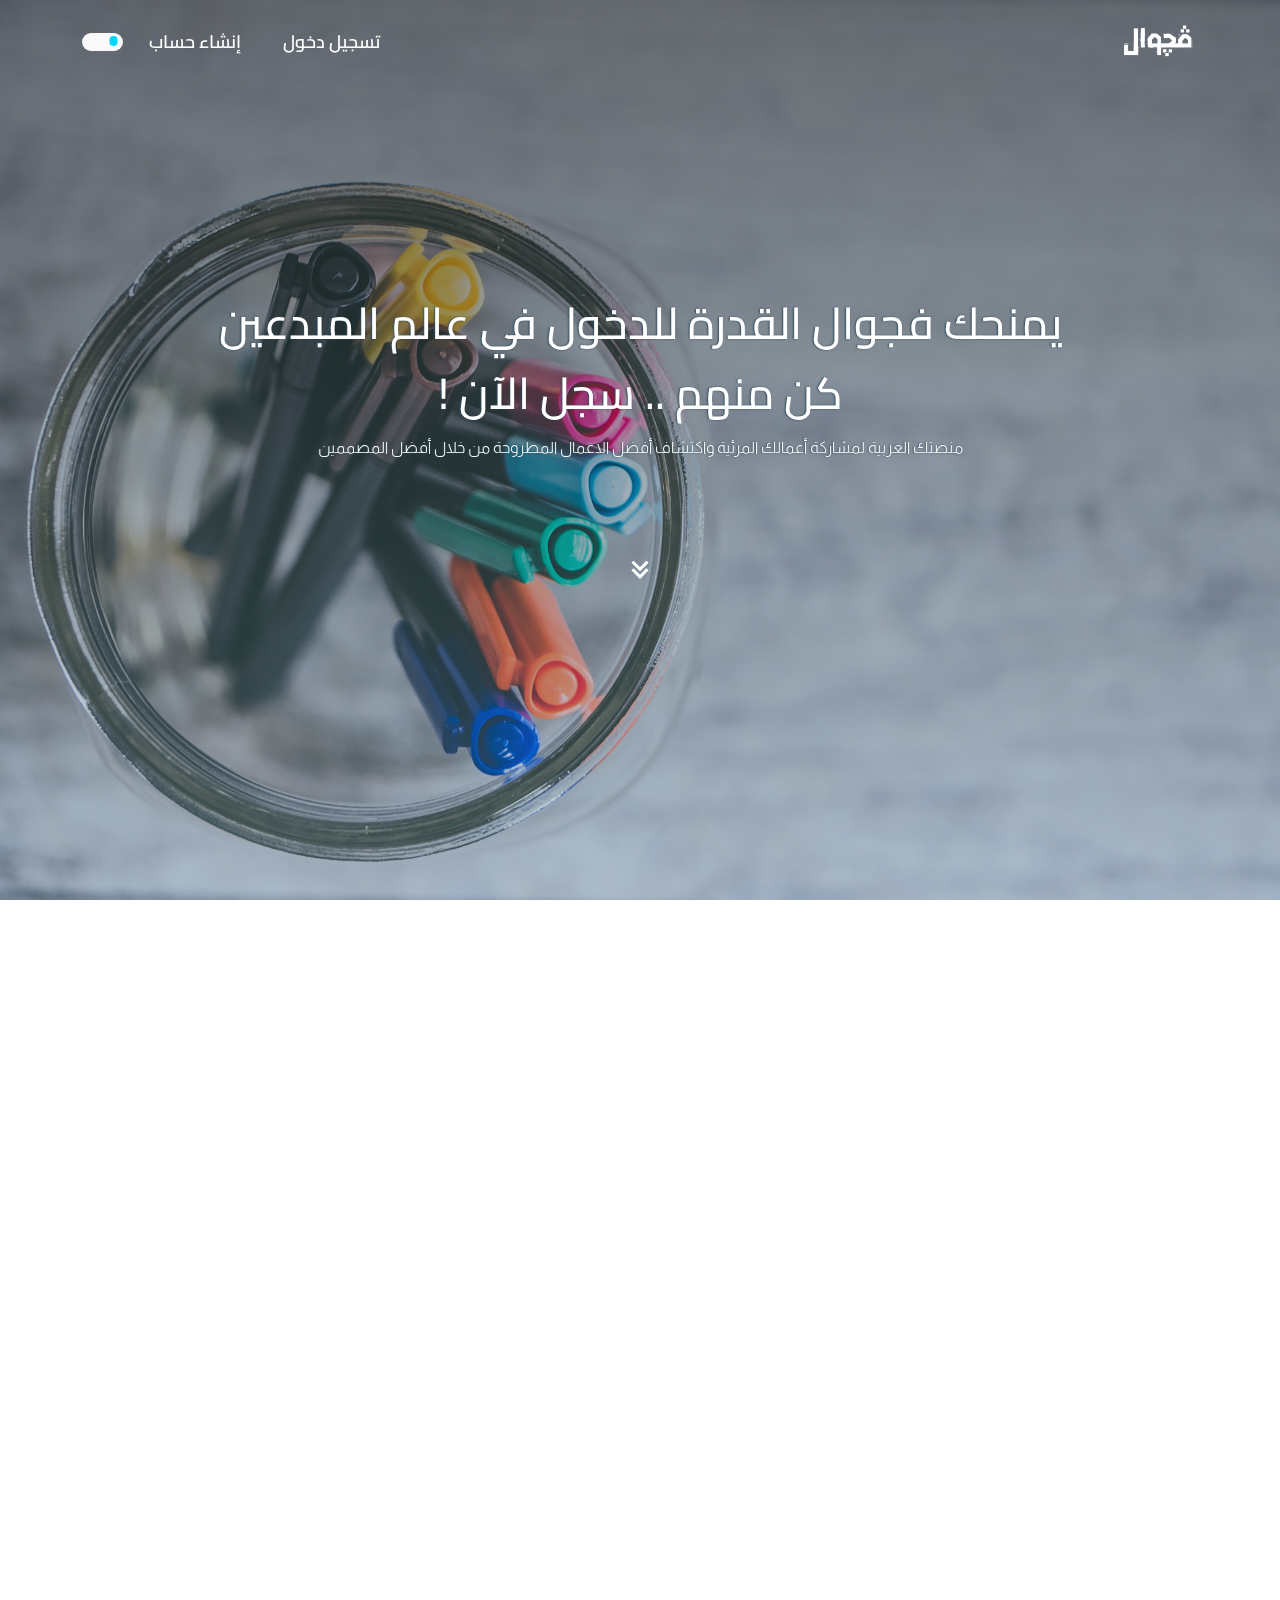
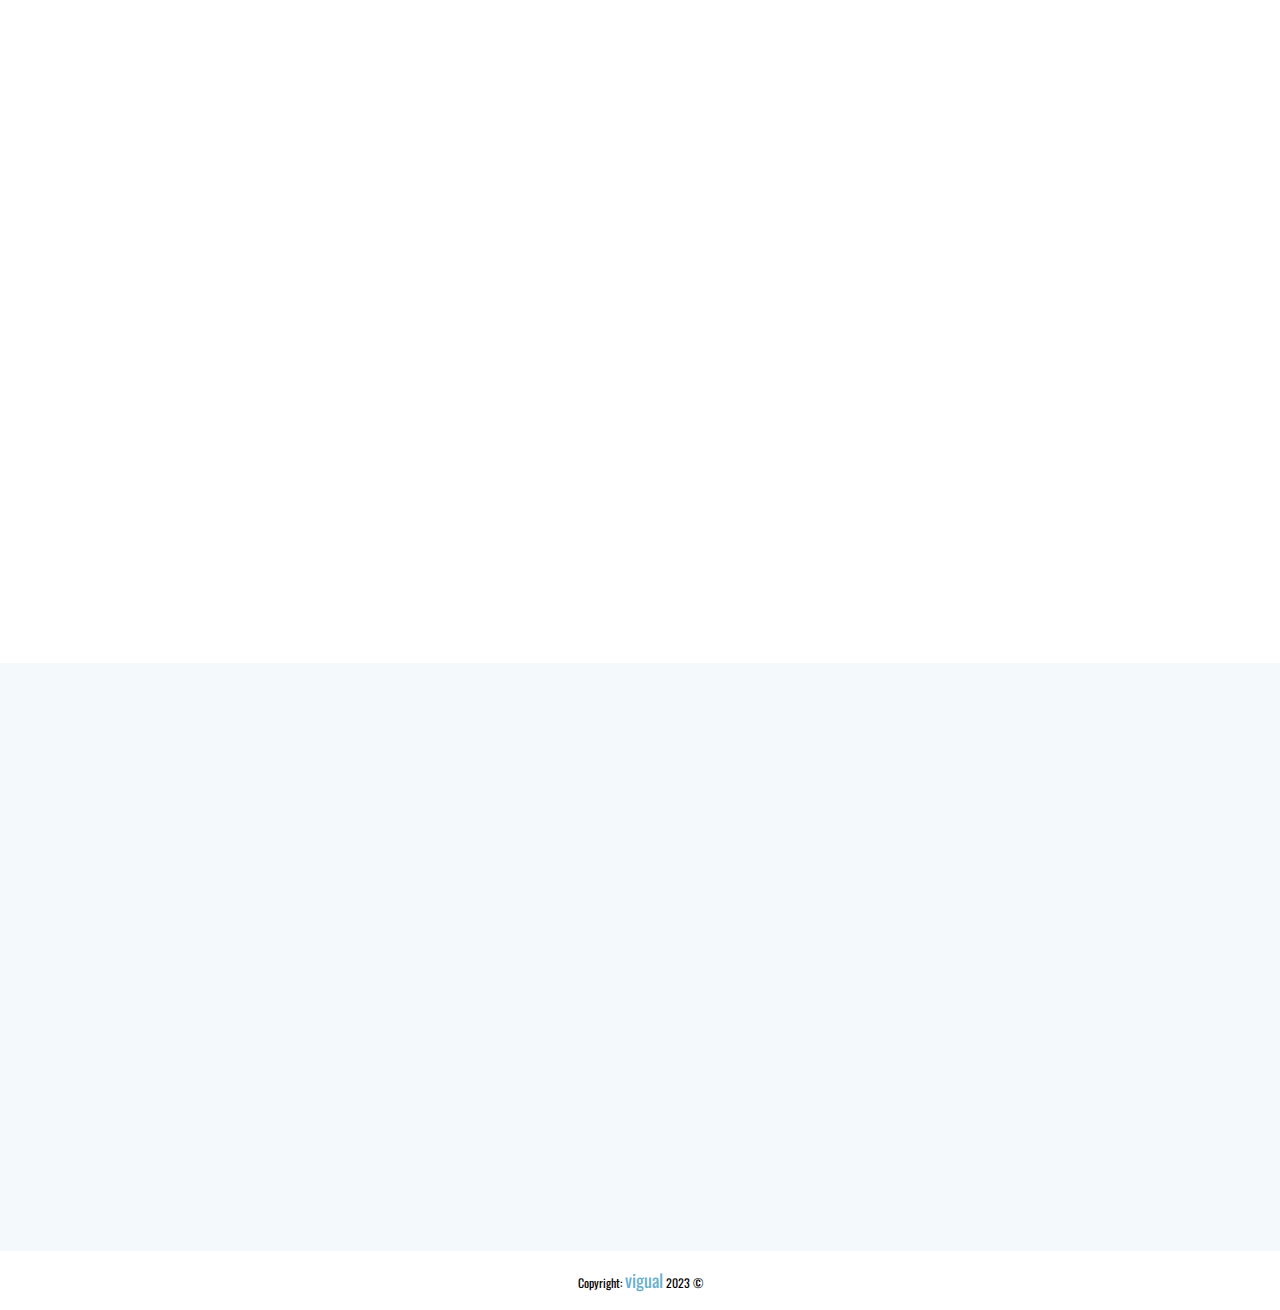
==== index.html @ dbad60f3 "index page" ====
<!DOCTYPE html>
<html lang="en">
  <head>
    <meta charset="utf-8" />
    <meta content="width=device-width, initial-scale=1.0" name="viewport" />

    <title>VIGUAL</title>
    <meta content="" name="description" />
    <meta content="" name="keywords" />

    <!-- Favicons -->
    <link href="assets/img/vicon.png" rel="icon" />
    <link href="assets/img/apple-touch-icon.png" rel="apple-touch-icon" />

    <!-- Google Fonts -->
    <link
      href="https://fonts.googleapis.com/css?family=Open+Sans:300,300i,400,400i,600,600i,700,700i|Raleway:300,300i,400,400i,500,500i,600,600i,700,700i|Poppins:300,300i,400,400i,500,500i,600,600i,700,700i"
      rel="stylesheet"
    />

    <!-- Vendor CSS Files -->
    <link rel="stylesheet" href="base.css" />
    <link href="assets/vendor/aos/aos.css" rel="stylesheet" />
    <link
      href="assets/vendor/bootstrap/css/bootstrap.min.css"
      rel="stylesheet"
    />
    <link
      href="assets/vendor/bootstrap-icons/bootstrap-icons.css"
      rel="stylesheet"
    />
    <link href="assets/vendor/boxicons/css/boxicons.min.css" rel="stylesheet" />
    <link
      href="assets/vendor/glightbox/css/glightbox.min.css"
      rel="stylesheet"
    />
    <link href="assets/vendor/swiper/swiper-bundle.min.css" rel="stylesheet" />

    <!-- Template Main CSS File -->
    <link href="assets/css/homestyle.css" rel="stylesheet" />
  </head>

  <body dir="rtl">
    <!-- ======= Header ======= -->
    <header id="header" class="fixed-top header-transparent">
      <div class="container d-flex align-items-center justify-content-between">
        <div class="logo">
          <a href="index.html"
            ><span><img src="./assets/img/Vlogo.png" height="180" /></span
          ></a>
        </div>

        <nav id="navbar" class="navbar">
          <ul>
            <li>
              <a class="nav-link scrollto" href="login.html">تسجيل دخول</a>
            </li>
            <li>
              <a class="nav-link scrollto" href="choose.html">إنشاء حساب</a>
            </li>
          </ul>
          <label class="switch">
            <input type="checkbox" />
            <span class="slider"></span>
          </label>
          <i class="bi bi-list mobile-nav-toggle"></i>
        </nav>
        <!-- .navbar -->
      </div>
    </header>
    <!-- End Header -->

    <!-- ======= Hero Section ======= -->
    <section id="hero">
      <div class="hero-container" data-aos="fade-up">
        <h1>
          يمنحك فجوال القدرة للدخول في عالم المبدعين <br />
          كن منهم .. سجل الآن !
        </h1>
        <h2>
          منصتك العربية لمشاركة أعمالك المرئية واكتشاف أفضل الاعمال المطروحة من
          خلال أفضل المصممين
        </h2>
        <a href="#features" class="btn-get-started scrollto"
          ><i class="bx bx-chevrons-down"></i
        ></a>
      </div>
    </section>
    <!-- End Hero -->

    <main id="main">
      <!-- ======= Features Section ======= -->
      <section id="features" class="features" data-aos="fade-up">
        <div class="container">
          <div class="section-title">
            <h2>المزيد عننا</h2>
            <p>
              عند تسجيلك في موقع فيجوال يجب عليك اختيار من بين كونك ( عميل -
              فريلانسر)
            </p>
          </div>

          <div class="row content">
            <div
              class="col-md-7 pt-4"
              data-aos="fade-left"
              data-aos-delay="100"
            >
              <h3>دليل الفريلانسر</h3>
              <ul>
                <li>
                  <i class="bi bi-check"></i> يمكنك كمصمم تصفح المشاريع الموجوده
                  مسبقا من قبل المصممين الاخرين
                </li>
                <li>
                  <i class="bi bi-check"></i> يمكنك ايضا مشاركتنا مشاريعك الخاصة
                  عن طريق زر اضافة مشروع الموجود في صفحتك الشخصية
                </li>
                <li>
                  <i class="bi bi-check"></i> يمكنك تلقي رسائل العملاء كما يمكنك
                  ايضا تقديم العروض في منشورات العملاء
                </li>
                <li>
                  <i class="bi bi-check"></i>بعد التواصل مع العميل يجب عليك
                  انشاء تعاقد يتضمن كل طلبات العميل
                </li>
                <li>
                  <i class="bi bi-check"></i> بعد الانتهاء من التصميم يجب عليك
                  ارفاق التصميم في المكان المخصص لتسليم المشروع
                </li>
              </ul>
            </div>
            <div class="col-md-5" data-aos="fade-right" data-aos-delay="100">
              <img src="img/1.svg" class="img-fluid" alt="" />
            </div>
          </div>
          <hr />
          <div class="row content">
            <div class="col-md-5" data-aos="fade-right">
              <img src="img/2.svg" class="img-fluid" alt="" />
            </div>
            <div class="col-md-7 pt-5" data-aos="fade-left">
              <h3>دليل العميل</h3>
              <ul>
                <li>
                  <i class="bi bi-check"></i> عند تسجيل دخولك في فيجوال يمكنك
                  تصفح المشاريع الموجوده في مختلف المجالات المرفوعة مسبقا من قبل
                  المصممين
                </li>
                <li>
                  <i class="bi bi-check"></i>يمكنك ايضا طلب مشروعك الخاص من خلال
                  أما مخاظبة المصمم بشكل مباشر عن طريق صفحته الشخصية او بعرض
                  طلبك الخاص في صفحة المنشورات
                </li>
              </ul>
            </div>
          </div>
          <hr />
          <div class="row content">
            <div class="col-md-5 order-1 order-md-2" data-aos="fade-left">
              <img src="img/3.svg" class="img-fluid" alt="" />
            </div>
            <div class="col-md-7 pt-5 order-2 order-md-1" data-aos="fade-right">
              <h3>الدفع</h3>
              <ul>
                <li>
                  <i class="bi bi-check"></i> قبل استلام العميل التصميم يجب عليه
                  الدفع مسبقا ثم استلام المشروع
                </li>
                <li>
                  <i class="bi bi-check"></i> يستلم الفريلانسر المبلغ المتفق
                  عليه بعد استلام العميل المشروع
                </li>
                <li>
                  <i class="bi bi-check"></i> يتم الدفع عن طريق paypal او
                  mastercard
                </li>
                <li>
                  <i class="bi bi-check"></i>ذا كان هناك خلل في احدي القواعد
                  المتفق عليها في العقد او في عملية الدفع يرجي التواصل مع ادارة
                  الموقع من خلال صفحة التواصل معنا
                </li>
              </ul>
            </div>
          </div>
        </div>
      </section>
      <!-- End Features Section -->

      <!-- ======= Contact Section ======= -->
      <section id="contact" class="contact section-bg">
        <div class="container" data-aos="fade-up">
          <div class="section-title">
            <h2>تواصل معنا</h2>
          </div>

          <div class="row">
            <div class="col-lg-6 mt-4 mt-md-0">
              <form
                action="forms/contact.php"
                method="post"
                role="form"
                class="php-email-form"
              >
                <div class="row">
                  <div class="col-md-6 form-group">
                    <input
                      type="text"
                      name="name"
                      class="form-contact"
                      id="name"
                      placeholder="اسمك بالكامل"
                      required
                    />
                  </div>
                  <div class="col-md-6 form-group mt-3 mt-md-0">
                    <input
                      type="email"
                      class="form-contact"
                      name="email"
                      id="email"
                      placeholder=" البريد الالكتروني"
                      required
                    />
                  </div>
                </div>
                <div class="form-group mt-3">
                  <input
                    type="text"
                    class="form-contact"
                    name="subject"
                    id="subject"
                    placeholder="العنوان"
                    required
                  />
                </div>
                <div class="form-group mt-3">
                  <textarea
                    class="form-contact"
                    name="message"
                    rows="5"
                    placeholder="الرسالة"
                    required
                  ></textarea>
                </div>
                <div class="my-3">
                  <div class="loading">تحميل</div>
                  <div class="error-message"></div>
                  <div class="sent-message">تم ارسال الرسالة ! شكرا لك</div>
                </div>
                <div class="text-center">
                  <button type="submit">إرسال الرسالة</button>
                </div>
              </form>
            </div>
            <div class="col-lg-6">
              <div class="row">
                <div class="col-md-12">
                  <div class="info-box">
                    <i class="bx bx-envelope"></i>
                    <h3>البريد الالكتروني</h3>
                    <p>info@example.com</p>
                  </div>
                </div>

                <div class="col-md-12">
                  <div class="info-box mt-4">
                    <i class="bx bx-phone-call"></i>
                    <h3>اتصل بنا</h3>
                    <p dir="ltr">0 777 5000</p>
                  </div>
                </div>
              </div>
            </div>
          </div>
        </div>
      </section>
      <!-- End Contact Section -->
    </main>
    <!-- End #main -->

    <!-- ======= Footer ======= -->

    <footer class="" id="footer_index">
      <div class="text-center p-3 copyright">
        © 2023 Copyright:
        <a class="url" href="https://vigual.com/">vigual</a>
      </div>
    </footer>
    <!-- End Footer -->

    <!-- Vendor JS Files -->
    <script src="assets/vendor/purecounter/purecounter.js"></script>
    <script src="assets/vendor/aos/aos.js"></script>
    <script src="assets/vendor/bootstrap/js/bootstrap.bundle.min.js"></script>
    <script src="assets/vendor/glightbox/js/glightbox.min.js"></script>
    <script src="assets/vendor/isotope-layout/isotope.pkgd.min.js"></script>
    <script src="assets/vendor/swiper/swiper-bundle.min.js"></script>
    <script src="assets/vendor/php-email-form/validate.js"></script>
    <script src="./app.js"></script>

    <!--  Main JS File -->
    <script src="assets/js/main.js"></script>
  </body>
</html>
---- base.css ----
@import url("https://fonts.googleapis.com/css2?family=Poppins:wght@400;500&display=swap");
@import url("https://fonts.googleapis.com/css2?family=Cairo&family=Noto+Color+Emoji&display=swap");
/* Option 2: Import via CSS */
@import url("https://cdn.jsdelivr.net/npm/bootstrap-icons@1.3.0/font/bootstrap-icons.css");

:root {
  --page-bg2: radial-gradient(
    circle farthest-corner at 0.2% 0.5%,
    rgba(68, 36, 164, 1) 3.7%,
    rgba(84, 212, 228, 1) 92.7%
  );
  --page-bg3: radial-gradient(
    circle farthest-corner at 0.2% 0.5%,
    rgb(0, 41, 107) 3.7%,
    rgb(0, 76, 153) 92.7%
  );
  --page-bg1: radial-gradient(
    circle farthest-corner at 0.2% 0.5%,
    rgb(0, 89, 179) 3.7%,
    rgb(0, 127, 255) 92.7%
  );

  --page-bg: rgb(0, 89, 179) 3.7%;

  --page-bg1: linear-gradient(45deg, #80a8ff, #296dff);
  --cont-main: #ffff;
  --btn-sl: rgb(0, 149, 246);
  --btn-sl-hover: rgb(24, 119, 242);

  --lab-bg-color: rgb(237, 237, 237);
  --text-color: #000000;
  --swit-bg: rgb(249, 249, 249);
  --side-lg-bg: url(img/Palette-pana.svg);

  /*--card--*/
  --bg-color: #12629b;
  --bg-color-light: #ffff;
  --text-color-hover: #fff;
  --box-shadow-color: rgba(206, 178, 252, 0.48);

  --bg--index: linear-gradient(rgba(1, 13, 19, 0.5), rgba(55, 142, 181, 0.2)),
    url("/img/pexels-jessica-lewis-998587.jpg") top center;
  --bg-all: #ffff;

  --section-bg: #f4f9fc;

  --bx-sh: rgb(0 0 0 / 20%);

  scroll-behavior: smooth;
}

body[data-theme="dark"] {
  --page-bg0: linear-gradient(86.3deg, #3f3f3f, #2c1e62);
  --page-bg: #282828;

  --cont-main: #3f3f3f;
  --btn-sl: rgb(18, 98, 155);
  --btn-sl-hover: #121212;

  --lab-bg-color: #282828;
  --text-color: #ffffff;
  color: white;
  --swit-bg: var(--cont-main, 05);

  --bg--index: linear-gradient(rgb(0 0 0 / 55%), rgb(0 0 0 / 75%)),
    url(/img/pexels-jessica-lewis-998587.jpg) top center;
  --bg-all: #3f3f3f;
  --section-bg: #2f2f2f;
  scroll-behavior: smooth;
}

@media screen and (max-width: 768px) {
  [data-aos-delay] {
    transition-delay: 0 !important;
  }
}

body {
  padding: revert-layer;
  /* background-image: linear-gradient(to top right, #b6dcf6, #12629b);
  background: radial-gradient(
    circle at -8.9% 51.2%,
    rgb(123, 201, 253) 0%,
    rgb(65, 143, 202) 15.9%,
    rgb(53, 133, 191) 15.9%,
    rgb(18, 98, 155, 1) 24.4%,
    rgb(19, 30, 37) 24.5%,
    rgb(19, 30, 37) 66%
  ); */
  background: var(--page-bg);
  background-repeat: no-repeat;
  background-position: right top;
  background-attachment: fixed;
  transition: background 0.9s ease-in-out;
}
h1,
h2,
h3,
h4,
h5,
p,
h6 {
  font-family: "Cairo", sans-serif;
}

/*------------------------------------------------------------------------------------------------------------
# header
------------------------------------------------------------------------------------------------------------*/
#header {
  transition: all 0.5s;
  padding: 20px 0;
  z-index: 1;
}

#header.header-transparent {
  background: transparent;
}

#header.header-scrolled {
  padding: 12px;
  background: var(--page-bg);
}

#header .logo h1 {
  font-size: 24px;
  margin: 0;
  line-height: 1;
  font-weight: 700;
  letter-spacing: 1px;
  font-family: "Poppins", sans-serif;
  text-transform: uppercase;
}

#header .logo h1 a,
#header .logo h1 a:hover {
  color: #fff;
  text-decoration: none;
}

#header .logo img {
  padding: 0;
  margin: 0;
  max-height: 40px;
}

@media (max-width: 768px) {
  #header.header-scrolled {
    padding: 15px 0;
  }
}

.switch {
  font-size: 15px;
  position: relative;
  display: inline-block;
  width: 2.7em;
  height: 1.2em;
}

.switch input {
  opacity: 0;
  width: 0;
  height: 0;
}

/* The slider */
.slider {
  position: absolute;
  cursor: pointer;
  top: 0;
  left: 0;
  right: 0;
  bottom: 0;
  background-color: var(--swit-bg);
  transition: 0.4s;
  border-radius: 9px;
}

.slider:before {
  position: absolute;
  content: "";
  height: 0.7em;
  width: 0.57em;
  border-radius: 20px;
  left: 0.3em;
  bottom: 0.3em;
  background-color: rgb(0, 213, 255);
  box-shadow: none;
  transform: translateX(1.5em);
  animation: anima 0.5s linear;
}

@keyframes anima1 {
  0% {
    transform: translateX(1.5em);
  }

  80% {
    transform: translateX(-0.3em);
  }

  100% {
    transform: translateX(0em);
  }
}

.switch input:checked + .slider:before {
  background: transparent;
  box-shadow: inset 2px -2px 0 1.8px #fff;
  transition: 0.4s;
  animation: anima1 0.5s linear;
  transform: translateX(0em);
}

@keyframes anima {
  0% {
    transform: translateX(0px);
  }

  80% {
    transform: translateX(1.6em);
  }

  100% {
    transform: translateX(1.4em);
  }
}
/*------------------------------------------------------------------------------------------------------------
# footer
------------------------------------------------------------------------------------------------------------*/

#footer {
  color: #fff;
  font-size: 12px;
  position: fixed;
  left: 0;
  bottom: 0;
  width: 100%;
  text-align: center;
  transition: all 0.5s;
  max-height: fit-content;
}

#footer .copyright {
  text-align: center;
  padding-top: 30px;
  color: #ffffff;
}

#footer_index {
  color: var(--text-color);
  font-size: 12px;
  position: static;
  left: 0;
  bottom: 0;
  width: 100%;
  text-align: center;
  transition: all 0.5s;
  max-height: fit-content;
  background: var(--bg-all);
}
#footer_index .copyright {
  text-align: center;
  padding-top: 30px;
  color: var(--text-color);
}
#footer_index .url {
  font-size: 18px;
}

@media (max-width: 575px) {
  #footer .footer-top .footer-info #footer_index {
    margin: -20px 0 30px 0;
  }
}

.main-container {
  display: flex;
  height: inherit;
  background-color: rgb(0, 0, 0, 0);
  border-radius: 12px;
  align-items: center;
  justify-content: center;
  margin: 13vh 0;
}

/*------------------------------------------------------------------------------------------------------------
# login form
------------------------------------------------------------------------------------------------------------*/

.grid-container-login {
  display: grid;
  column-count: 2;
  grid-template-columns: 50%;
  grid-column-end: span 2;
  grid-gap: 2px;
  background-color: var(--cont-main);
  padding: 40px;
  width: 70%;
  grid-template-areas: "left right";
  border-radius: 84% 16% 78% 22% / 23% 71% 29% 77%;
  transition: background-color 0.9s ease-in-out;
  align-items: center;
  justify-items: stretch;
}

.leftlgn,
.rightlgn {
  align-content: center;

  height: inherit;
}

/* Style the left column */
.leftlgn {
  grid-area: left;
  display: flex;
  justify-content: center;
  flex-direction: column;
  align-items: center;
  flex-wrap: nowrap;
}

/* Style the right column */
.rightlgn {
  grid-area: right;
  display: flex;
  align-content: space-around;
  height: inherit;
  flex-direction: row-reverse;
  flex-wrap: nowrap;
  justify-content: center;
  align-items: flex-end;
}
.rightlgn img {
  width: 100%;
  /* clip-path: polygon(
    25.5% 0%,
    74.5% 0%,
    100% 51.1%,
    74.5% 100%,
    25.5% 100%,
    0% 51.1%
  ); */
}
.signin-text {
  font-style: normal;
  font-weight: 550 !important;
}

.login__form {
  margin: 15px 0 0 0;
  display: flex;
  flex-direction: column;
  row-gap: 14px;
}

.login__inputs {
  display: flex;
  flex-direction: column;
  width: 100%;
  justify-content: space-between;
  align-items: center;
  flex-wrap: nowrap;
}

.login__form label {
  display: flex;
  align-items: center;
  position: relative;
  min-width: 184px;
  width: 100%;
  height: 45px;
  background: var(--lab-bg-color);
  border-radius: 11px;
  color: var(--text-color);
  transition: background 0.9s ease-in-out;
  transition: color 0.9s ease-in-out;
  align-content: stretch;
  flex-direction: row;
  flex-wrap: nowrap;
  justify-content: center;
}

.login__form span {
  position: absolute;
  text-overflow: ellipsis;
  transform-origin: right;
  font-size: 12px;
  right: 35px;
  pointer-events: none;
  transition: transform ease-out 0.1s;
}
.login__form label i {
  margin: 45px 0px;
  padding: 9px;

  cursor: pointer;
}
.login__form input {
  display: flex;
  flex-direction: column;

  justify-content: space-between;
  align-items: center;
  flex-wrap: nowrap;
  background: var(--lab-bg-color);
  border: 0;
  outline: none;
  padding: 9px 8px 0px 8px;
  text-overflow: ellipsis;
  font-size: 16px;
  vertical-align: middle;
  border-radius: 77px;
}

.login__form input:valid + span {
  transform: scale(calc(10 / 12)) translateY(-12px);
}

.login__or-text {
  margin: 0 10% 0% 10%;
  display: flex;
  align-items: center;
  text-transform: uppercase;
  font-size: 13px;
  column-gap: 18px;
  margin-top: 10px;
}

.login__or-text span:nth-child(3),
.login__or-text span:nth-child(1) {
  display: block;
  width: 100%;
  height: 1px;
  background-color: rgb(219, 219, 219);
}

.login__forgot-buttons {
  display: flex;
  flex-direction: column;
  margin-top: 10px;
  row-gap: 21px;
}

.login__forgot-buttons img {
  width: 15px;
}

.login__forgot-buttons button {
  margin: 0 10% 0 10%;
  display: flex;
  justify-content: center;
  align-items: center;
  column-gap: 10px;
  width: 100%;
  background: none;
  border: none;
  cursor: pointer;
  font-size: 10px;
  color: var(--text-color);
}

.login__forgot-buttons a {
  margin: 1% 10% 0 10%;
  display: flex;
  justify-content: center;
  align-items: center;
  column-gap: 10px;
  height: 20%;
  background: none;
  border: none;
  cursor: pointer;
  font-size: 12px;
  color: var(--text-color);
}

.login__forgot-buttons button:first-child {
  font-size: 14px;
  font-weight: 400;
}

.login__form button {
  background: var(--btn-sl);
  color: white;
  border: none;
  border-radius: 8px;
  font-weight: 700;
  font-size: 14px;
  padding: 8px 16px;
  cursor: pointer;
  width: 100%;
  height: 45px;
}

.login__form button:hover {
  background: var(--btn-sl-hover);
}

.login__form button:active:not(:hover) {
  background: rgb(0, 149, 246);
  opacity: 0.7;
}

/*------------------------------------------------------------------------------------------------------------
# choose form
------------------------------------------------------------------------------------------------------------*/
.grid-container-choose {
  display: grid;
  column-count: 2;
  width: 70%;
  grid-gap: 91px;
  background-color: var(--cont-main);
  padding: 52px;
  grid-template-areas: "left right";
  border-radius: 91% 9% 82% 18% / 19% 90% 10% 81%;
  transition: background-color 0.9s ease-in-out;
  justify-items: center;
  align-content: center;
  justify-content: center;
}

.leftchoose,
.rightchoose {
  align-content: center;

  height: inherit;
}

/* Style the left column */
.leftchoose {
  grid-area: left;
  display: flex;
  justify-content: center;
  flex-direction: column;
  align-items: center;
  flex-wrap: nowrap;
}

/* Style the right column */
.rightchoose {
  grid-area: right;
  align-content: center;
  height: inherit;
  justify-content: center;
  align-items: center;
  justify-items: center;
  width: 100%;
}
.rightchoose img {
  width: 100%;
  height: 100%;
  /* clip-path: polygon(
    25.5% 0%,
    74.5% 0%,
    100% 51.1%,
    74.5% 100%,
    25.5% 100%,
    0% 51.1%
  ); */
}

.choose-area {
  display: grid;
  column-count: 2;
  grid-template-areas: "left right";
  align-items: center;
  justify-items: center;
  justify-content: center;
  align-content: center;
  padding: 14px 0;
}

.card {
  width: 220px;
  height: 321px;
  background: var(--cont-main);
  border-radius: 96% 4% 99% 1% / 2% 99% 1% 98%;
  overflow: hidden;
  display: grid;
  justify-content: center;
  align-items: center;
  position: relative;
  box-shadow: 0 20px 26px rgba(0, 0, 0, 0.04);
  transition: all 0.3s ease-out;
  text-decoration: none;
  align-content: center;
  justify-items: center;
}

.card:hover {
  transform: translateY(-5px) scale(1.005) translateZ(0);
  box-shadow: 0 24px 36px rgba(0, 0, 0, 0.11),
    0 24px 46px var(--box-shadow-color);
}

.card:hover .overlay {
  transform: scale(4) translateZ(0);
}

.card:hover .circle {
  border-color: var(--bg-color-light);
  background: var(--bg-color);
}

.card:hover .circle:after {
  background: var(--bg-color-light);
}

.card:hover p {
  color: var(--text-color-hover);
}

.card p {
  font-size: 17px;
  color: var(--text-color);
  margin-top: 30px;
  z-index: 1000;
  transition: color 0.3s ease-out;
}

.circle {
  width: 131px;
  height: 131px;
  border-radius: 50%;
  background: var(--bg-color);
  border: 2px solid var(--bg-color);
  display: flex;
  justify-content: center;
  align-items: center;
  position: relative;
  z-index: 1;
  transition: all 0.3s ease-out;
}

.circle:after {
  content: "";
  width: 118px;
  height: 118px;
  display: block;
  position: absolute;
  background: var(--bg-color);
  border-radius: 50%;
  top: 7px;
  left: 7px;
  transition: opacity 0.3s ease-out;
}

.circle svg {
  z-index: 10000;
  transform: translateZ(0);
}

.overlay {
  width: 118px;
  position: absolute;
  height: 118px;
  border-radius: 50%;
  background: var(--bg-color);
  top: 70px;
  left: 50px;
  z-index: 0;
  transition: transform 0.3s ease-out;
} /*------------------------------------------------------------------------------------------------------------
# spinner
------------------------------------------------------------------------------------------------------------*/

.loader,
.loader:before,
.loader:after {
  border-radius: 50%;
  width: 2.5em;
  height: 2.5em;
  margin: 0;
  position: absolute;
  top: 50%;
  bottom: 50%;
  left: 50%;
  margin-right: -50%;
  animation-fill-mode: both;
  animation: bblFadInOut 1.8s infinite ease-in-out;
}

.loader {
  color: #fff;
  font-size: 7px;
  position: relative;
  text-indent: -9999em;
  transform: translateZ(0);
  animation-delay: -0.16s;
}

.loader:before,
.loader:after {
  content: "";
  position: absolute;
  top: 0;
}

.loader:before {
  left: -3.5em;
  animation-delay: -0.32s;
}

.loader:after {
  left: 3.5em;
}

@keyframes bblFadInOut {
  0%,
  80%,
  100% {
    box-shadow: 0 2.5em 0 -1.3em;
  }

  40% {
    box-shadow: 0 2.5em 0 0;
  }
}

/*------------------------------------------------------------------------------------------------------------
# flex 
------------------------------------------------------------------------------------------------------------*/
@media (max-width: 600px) {
  .choose-area {
    display: grid;
    column-count: 2;
    align-items: center;
    justify-items: center;
    justify-content: center;
    align-content: center;
    padding: 14px 0;
  }
  .card {
    width: 100%;
    height: 251px;
    background: var(--cont-main);
    border-radius: 96% 4% 99% 1% / 2% 99% 1% 98%;
    overflow: hidden;
    display: grid;
    justify-content: center;
    align-items: center;
    position: relative;
    box-shadow: 0 20px 26px rgba(0, 0, 0, 0.04);
    transition: all 0.3s ease-out;
    text-decoration: none;
    align-content: center;
    justify-items: center;
  }

  .overlay {
    width: 100px;
    position: absolute;
    height: 100px;
    border-radius: 50%;
    background: var(--bg-color);
    top: 40px;
    left: 10px;
    z-index: 0;
    transition: transform 0.3s ease-out;
  }
  .circle {
    width: 100px;
    height: 100px;
    border-radius: 50%;
    background: var(--bg-color);
    border: 2px solid var(--bg-color);
    display: flex;
    justify-content: center;
    align-items: center;
    position: relative;
    z-index: 1;
    transition: all 0.3s ease-out;
    margin: 0 6px;
  }

  .circle:after {
    content: "";
    width: 100px;
    height: 100px;
    display: block;
    position: absolute;
    background: var(--bg-color);
    border-radius: 50%;
    top: -3px;
    left: 1px;
    transition: opacity 0.3s ease-out;
  }
}

@media (max-width: 950px) {
  .main-container {
    display: flex;
    height: inherit;
    border-radius: 12px;
    align-items: center;
    justify-content: center;
    margin: 13vh 0;
  }

  .grid-container-login {
    display: grid;
    column-count: 2;
    grid-template-columns: 50%;
    grid-column-end: span 2;
    grid-gap: 4px;
    width: 80%;
    justify-content: space-evenly;
    grid-template-areas: "right" "left ";
  }
  .leftlgn {
    padding: 0 0 0 0;
  }

  .grid-container-choose {
    grid-template-columns: 100%;
    grid-column-end: span 2;
    grid-gap: 16px;
    width: 86%;
    justify-content: center;
    grid-template-areas:
      "right"
      "left ";
    height: 90%;
    align-content: center;
    align-items: center;
    justify-items: center;
    padding: 80px 0;
  }
}

/* Slideshow container */
.slideshow-container {
  position: relative;
  background: rgb(0, 0, 0, 0);
}

/* Slides */
.mySlides {
  display: none;
  margin: 10px;
  text-align: center;
}

/* Next & previous buttons */
.prev,
.next {
  cursor: pointer;
  position: absolute;
  top: 100%;
  width: auto;
  margin-top: -30px;
  padding: 1px;
  color: #888;
  font-weight: bold;
  font-size: 15px;
  border-radius: 0 0px 0px 0;
  user-select: none;
}

/* Position the "next button" to the right */
.next {
  position: absolute;
  right: 0;
  border-radius: 3px 0 0 3px;
}

/* On hover, add a black background color with a little bit see-through */
.prev:hover,
.next:hover {
  background-color: rgba(0, 0, 0, 0.1);
  color: white;
}

/* The dot/bullet/indicator container */
.dot-container {
  text-align: center;
  padding: 1px;
  background: rgb(0, 0, 0, 0);
}

/* The dots/bullets/indicators */
.dot {
  cursor: pointer;
  height: 8px;
  width: 8px;
  margin: 0 2px;
  background-color: #bbb;
  border-radius: 50%;
  display: inline-block;
  transition: background-color 0.6s ease;
}

/* Add a background color to the active dot/circle */
.active,
.dot:hover {
  background-color: #717171;
}

/* Add an italic font style to all quotes */
q {
  font-style: italic;
}

/* Add a blue color to the author */
.author {
  color: cornflowerblue;
}

/*------------------------------------------------------------------------------------------------------------
# signup 
------------------------------------------------------------------------------------------------------------*/

.content i {
  margin-bottom: 41px;
}

.content__formsignup {
  margin: 10% 10% 5% 10%;
  display: flex;
  flex-direction: column;
  row-gap: 14px;
}

.content__inputssignup {
  display: flex;
  flex-direction: column;
  row-gap: 8px;
}

.content__formsignup label {
  display: flex;
  align-items: center;
  position: relative;
  min-width: 46%;
  height: 38px;
  background: rgb(250, 250, 250);
  border-radius: 3px;
}

.content__formsignup span {
  position: absolute;
  text-overflow: ellipsis;
  transform-origin: right;
  font-size: 12px;
  right: 8px;
  pointer-events: none;
  transition: transform ease-out 0.1s;
}

.content__formsignup input {
  width: 100%;
  background: inherit;
  border: 0;
  outline: none;
  padding: 9px 8px 7px 8px;
  text-overflow: ellipsis;
  font-size: 16px;
  vertical-align: middle;
}

.content__formsignup input:valid + span {
  transform: scale(calc(10 / 12)) translateY(-10px);
}

.content__formsignup input:valid {
  padding: 14px 0 2px 8px;
  font-size: 12px;
}

.content__or-textsignup {
  margin: 0 10% 0% 10%;
  display: flex;
  justify-content: space-between;
  align-items: center;
  text-transform: uppercase;
  font-size: 13px;
  column-gap: 18px;
  margin-top: 18px;
}

.content__or-textsignup span:nth-child(3),
.content__or-textsignup span:nth-child(1) {
  display: block;
  width: 100%;
  height: 1px;
  background-color: rgb(219, 219, 219);
}

.content__formsignup button {
  background: rgb(0, 149, 246);
  color: white;
  border: none;
  border-radius: 8px;
  font-weight: 700;
  font-size: 14px;
  padding: 7px 16px;
  cursor: pointer;
}

.content__formsignup button:hover {
  background: rgb(24, 119, 242);
}

.content__formsignup button:active:not(:hover) {
  background: rgb(0, 149, 246);
  opacity: 0.7;
}

.input__icon {
  padding: 5px 5px 5px 15px;
  width: 38px;
}

/*--------------------------------------------------------------------------------------------------------------------------
# index page
---------------------------------------------------------------------------------------------------------------------------*/
#hero {
  width: 100%;
  height: 100vh;
  background: var(--bg--index);
  background-size: cover;
  position: relative;
  margin-bottom: -90px;
  transition: background 2s ease-in-out;
}
#hero .hero-container {
  position: absolute;
  bottom: 0;
  top: 0;
  left: 0;
  right: 0;
  display: flex;
  justify-content: center;
  align-items: center;
  flex-direction: column;
  text-align: center;
}
#hero h1 {
  margin: 0 0 10px 0;
  font-family: "Cairo", sans-serif;
  font-size: 44px;
  font-weight: 500;
  line-height: 70px;
  color: var(--text-color-hover);
  text-shadow: -1px 0 2px #2f4d5a;
}
#hero h2 {
  color: var(--bg-color-light);
  font-family: "Almarai", sans-serif;
  margin-bottom: 70px;
  font-size: 16px;
  font-weight: 400;
  font-weight: 100;
  text-shadow: -1px 0 2px #2f4d5a;
}
#hero .btn-get-started {
  font-size: 36px;
  display: inline-block;
  padding: 4px 0;
  border-radius: 50px;
  transition: 0.3s ease-in-out;
  margin: 10px;
  width: 64px;
  height: 64px;
  text-align: center;
  /* border: 2px solid #fff; */
  color: rgb(255, 255, 255);
}
#hero .btn-get-started:hover {
  padding-top: 8px;
  background: rgba(153, 185, 218, 0.15);
}

#main {
  margin-top: 90px;
  background: var(--bg-all);
  transition: background 1s ease-in-out;
}

@media (min-width: 1024px) {
  #hero {
    background-attachment: fixed;
  }
}
@media (max-width: 768px) {
  #hero h1 {
    font-size: 28px;
    line-height: 36px;
  }
  #hero h2 {
    font-size: 18px;
    line-height: 24px;
    margin-bottom: 30px;
  }
}

/*--------------------------------------------------------------
# Sections General
--------------------------------------------------------------*/
section {
  padding: 60px 0;
  overflow: hidden;
}

.section-bg {
  background-color: var(--section-bg);
  transition: background-color 0.9s ease-in-out;
}

.section-title {
  text-align: center;
  padding-bottom: 30px;
}
.section-title h2 {
  font-size: 32px;
  font-family: "Cairo", sans-serif;
  font-weight: bold;
  position: relative;
  margin-bottom: 30px;
  color: var(--text-color);
  z-index: 2;
}
.section-title h2::after {
  content: "";
  position: absolute;
  left: 50%;
  top: 50%;
  transform: translate(-50%, -50%);
  width: 122px;
  height: 66px;
  background: url(../img/section-title-bg.png) no-repeat;
  z-index: -1;
}
.section-title p {
  margin-bottom: 0;
  font-family: "Cairo", sans-serif;
  font-size: 16px;
}

.contact .php-email-form {
  box-shadow: 0 0 30px var(--bx-sh);
  padding: 30px;
  background: var(--section-bg);
  transition: background 0.9s ease-in-out;
  font-family: "cairo";
}

.contact .php-email-form .error-message {
  display: none;
  color: #fff;
  background: #ed3c0d;
  text-align: left;
  padding: 15px;
  font-weight: 600;
}

.contact .php-email-form .error-message br + br {
  margin-top: 25px;
}

.contact .php-email-form .sent-message {
  display: none;
  color: #fff;
  background: #18d26e;
  text-align: center;
  padding: 15px;
  font-weight: 600;
}

.contact .php-email-form .loading {
  display: none;
  background: #fff;
  text-align: center;
  padding: 15px;
}

.contact .php-email-form .loading:before {
  content: "";
  display: inline-block;
  border-radius: 50%;
  width: 24px;
  height: 24px;
  margin: 0 10px -6px 0;
  border: 3px solid #18d26e;
  border-top-color: #eee;
  -webkit-animation: animate-loading 1s linear infinite;
  animation: animate-loading 1s linear infinite;
}

.contact .php-email-form input,
.contact .php-email-form textarea {
  border-radius: 5px;
  box-shadow: none;
  font-size: 14px;
}

.contact .php-email-form input:focus,
.contact .php-email-form textarea:focus {
  border-color: #8ea5ca;
}

.contact .php-email-form input {
  padding: 10px 15px;
}

.contact .php-email-form textarea {
  padding: 12px 15px;
}

.contact .php-email-form button[type="submit"] {
  background: var(--btn-sl);
  border: 0;
  padding: 10px 24px;
  color: #fff;
  transition: 0.4s;
  border-radius: 5px;
}

.contact .php-email-form button[type="submit"]:hover {
  background: var(--btn-sl-hover);
}

@-webkit-keyframes animate-loading {
  0% {
    transform: rotate(0deg);
  }
  100% {
    transform: rotate(360deg);
  }
}

@keyframes animate-loading {
  0% {
    transform: rotate(0deg);
  }
  100% {
    transform: rotate(360deg);
  }
}

/*--------------------------------------------------------------
# Contact
--------------------------------------------------------------*/
.contact .info-box {
  color: var(--text-color);
  text-align: center;
  box-shadow: 0 0 20px var(--bx-sh);
  padding: 20px 0 30px 0;
  background: var(--bg--all);
}

.contact .info-box i {
  font-size: 32px;
  color: var(--btn-sl);
  padding: 8px;
}

.contact .info-box h3 {
  font-size: 20px;
  color: var(--text-color);
  font-weight: 700;
  margin: 10px 0;
}

.contact .info-box p {
  padding: 0;
  line-height: 24px;
  font-size: 14px;
  margin-bottom: 0;
}

.form-contact {
  color: var(--text-color);
  background-color: var(--section-bg);
  transition: background-color 0.9s ease-in-out;
  display: block;
  width: 100%;
  padding: 0.375rem 0.75rem;
  font-size: 1rem;
  font-weight: 400;
  line-height: 1.5;
  background-clip: padding-box;
  border: 1px solid #ced4da;
  -webkit-appearance: none;
  -moz-appearance: none;
  appearance: none;
  border-radius: 0.25rem;
  transition: border-color 0.15s ease-in-out, box-shadow 0.15s ease-in-out;
}
---- assets/css/homestyle.css ----
/*--------------------------------------------------------------
# General
--------------------------------------------------------------*/
@import url("https://fonts.googleapis.com/css2?family=Oswald&display=swap");
@import url("https://fonts.googleapis.com/css2?family=Cairo:wght@500&family=Oswald&display=swap");
@import url("https://fonts.googleapis.com/css2?family=Almarai:wght@300&family=Cairo:wght@500&family=Oswald&display=swap");
body {
  font-family: "Open Sans", sans-serif;
  font-family: "Oswald", sans-serif;
  color: #444444;
}

a {
  text-decoration: none;
  color: #67b0d1;
}

a:hover {
  color: #2d31fa;
  text-decoration: none;
}

h1,
h2,
h3,
h4,
h5,
h6 {
  font-family: "Oswald", sans-serif;
}

/*--------------------------------------------------------------
# Back to top button
--------------------------------------------------------------*/
.back-to-top {
  position: fixed;
  visibility: hidden;
  opacity: 0;
  right: 15px;
  bottom: 15px;
  z-index: 998;
  background: #2d31fa;
  width: 40px;
  height: 40px;
  border-radius: 50px;
  transition: all 0.4s;
}
.back-to-top i {
  font-size: 24px;
  color: #fff;
  line-height: 0;
}
.back-to-top:hover {
  background: #86c0da;
  color: #fff;
}
.back-to-top.active {
  visibility: visible;
  opacity: 1;
}

/*--------------------------------------------------------------
# Disable aos animation delay on mobile devices
--------------------------------------------------------------*/
@media screen and (max-width: 768px) {
  [data-aos-delay] {
    transition-delay: 0 !important;
  }
}

/*--------------------------------------------------------------
# Navigation Menu
--------------------------------------------------------------*/
/**
* Desktop Navigation 
*/
.navbar {
  padding: 0;
}
.navbar ul {
  margin: 0;
  padding: 0;
  display: flex;
  list-style: none;
  align-items: center;
}
.navbar li {
  position: relative;
}
.navbar a,
.navbar a:focus {
  display: flex;
  align-items: center;
  justify-content: space-between;
  padding: 8px 16px;
  margin-left: 10px;
  font-family: "Cairo", sans-serif;
  font-size: 18px;
  font-weight: 600;
  color: #fff;
  white-space: nowrap;
  transition: 0.3s;
}
.navbar a i,
.navbar a:focus i {
  font-size: 12px;
  line-height: 0;
  margin-left: 5px;
}
.navbar a:hover,
.navbar .active,
.navbar .active:focus,
.navbar li:hover > a {
  background: rgba(255, 255, 255, 0.2);
}

.navbar .dropdown ul {
  display: block;
  position: absolute;
  left: 10px;
  top: calc(100% + 30px);
  margin: 0;
  padding: 10px 0;
  z-index: 99;
  opacity: 0;
  visibility: hidden;
  background: #fff;
  box-shadow: 0px 0px 30px rgba(127, 137, 161, 0.25);
  transition: 0.3s;
}
.navbar .dropdown ul li {
  min-width: 200px;
}
.navbar .dropdown ul a {
  padding: 10px 20px;
  font-size: 15px;
  text-transform: none;
  font-weight: 600;
  color: #2d31fa;
}
.navbar .dropdown ul a i {
  font-size: 12px;
}
.navbar .dropdown ul a:hover,
.navbar .dropdown ul .active:hover,
.navbar .dropdown ul li:hover > a {
  color: #2d31fa;
}
.navbar .dropdown:hover > ul {
  opacity: 1;
  top: 100%;
  visibility: visible;
}
.navbar .dropdown .dropdown ul {
  top: 0;
  left: calc(100% - 30px);
  visibility: hidden;
}
.navbar .dropdown .dropdown:hover > ul {
  opacity: 1;
  top: 0;
  left: 100%;
  visibility: visible;
}
@media (max-width: 1366px) {
  .navbar .dropdown .dropdown ul {
    left: -90%;
  }
  .navbar .dropdown .dropdown:hover > ul {
    left: -100%;
  }
}

/**
* Mobile Navigation 
*/
.mobile-nav-toggle {
  color: #fff;
  font-size: 28px;
  cursor: pointer;
  display: none;
  line-height: 0;
  transition: 0.5s;
}

@media (max-width: 991px) {
  .mobile-nav-toggle {
    display: block;
  }

  .navbar ul {
    display: none;
  }
}
.navbar-mobile {
  position: fixed;
  overflow: hidden;
  top: 0;
  right: 0;
  left: 0;
  bottom: 0;
  background: rgba(43, 111, 142, 0.9);
  transition: 0.3s;
}
.navbar-mobile .mobile-nav-toggle {
  position: absolute;
  top: 15px;
  right: 15px;
}
.navbar-mobile ul {
  font-family: "Cairo", sans-serif;
  display: block;
  position: absolute;
  top: 55px;
  right: 15px;
  bottom: 15px;
  left: 15px;
  padding: 10px 0;
  background-color: #fff;
  overflow-y: auto;
  transition: 0.3s;
}
.navbar-mobile a,
.navbar-mobile a:focus {
  padding: 10px 20px;
  font-size: 15px;
  color: #2f4d5a;
}
.navbar-mobile a:hover,
.navbar-mobile .active,
.navbar-mobile li:hover > a {
  color: #67b0d1;
}
.navbar-mobile .getstarted,
.navbar-mobile .getstarted:focus {
  margin: 15px;
}
.navbar-mobile .dropdown ul {
  position: static;
  display: none;
  margin: 10px 20px;
  padding: 10px 0;
  z-index: 99;
  opacity: 1;
  visibility: visible;
  background: #fff;
  box-shadow: 0px 0px 30px rgba(127, 137, 161, 0.25);
}
.navbar-mobile .dropdown ul li {
  min-width: 200px;
}
.navbar-mobile .dropdown ul a {
  padding: 10px 20px;
}
.navbar-mobile .dropdown ul a i {
  font-size: 12px;
}
.navbar-mobile .dropdown ul a:hover,
.navbar-mobile .dropdown ul .active:hover,
.navbar-mobile .dropdown ul li:hover > a {
  color: #2d31fa;
}
.navbar-mobile .dropdown > .dropdown-active {
  display: block;
}

/*--------------------------------------------------------------
# Features
--------------------------------------------------------------*/
.features .content + .content {
  margin-top: 100px;
}

.features .content h3 {
  font-weight: 600;
  font-size: 26px;
  font-family: "Cairo";
}

.features .content ul {
  list-style: none;
  padding: 0;
  font-family: "Cairo";
}

.features .content ul li {
  padding-bottom: 10px;
}

.features .content ul i {
  font-size: 20px;
  padding-right: 4px;
  color: #3b4ef8;
}

.features .content p:last-child {
  margin-bottom: 0;
  font-family: "Cairo";
}
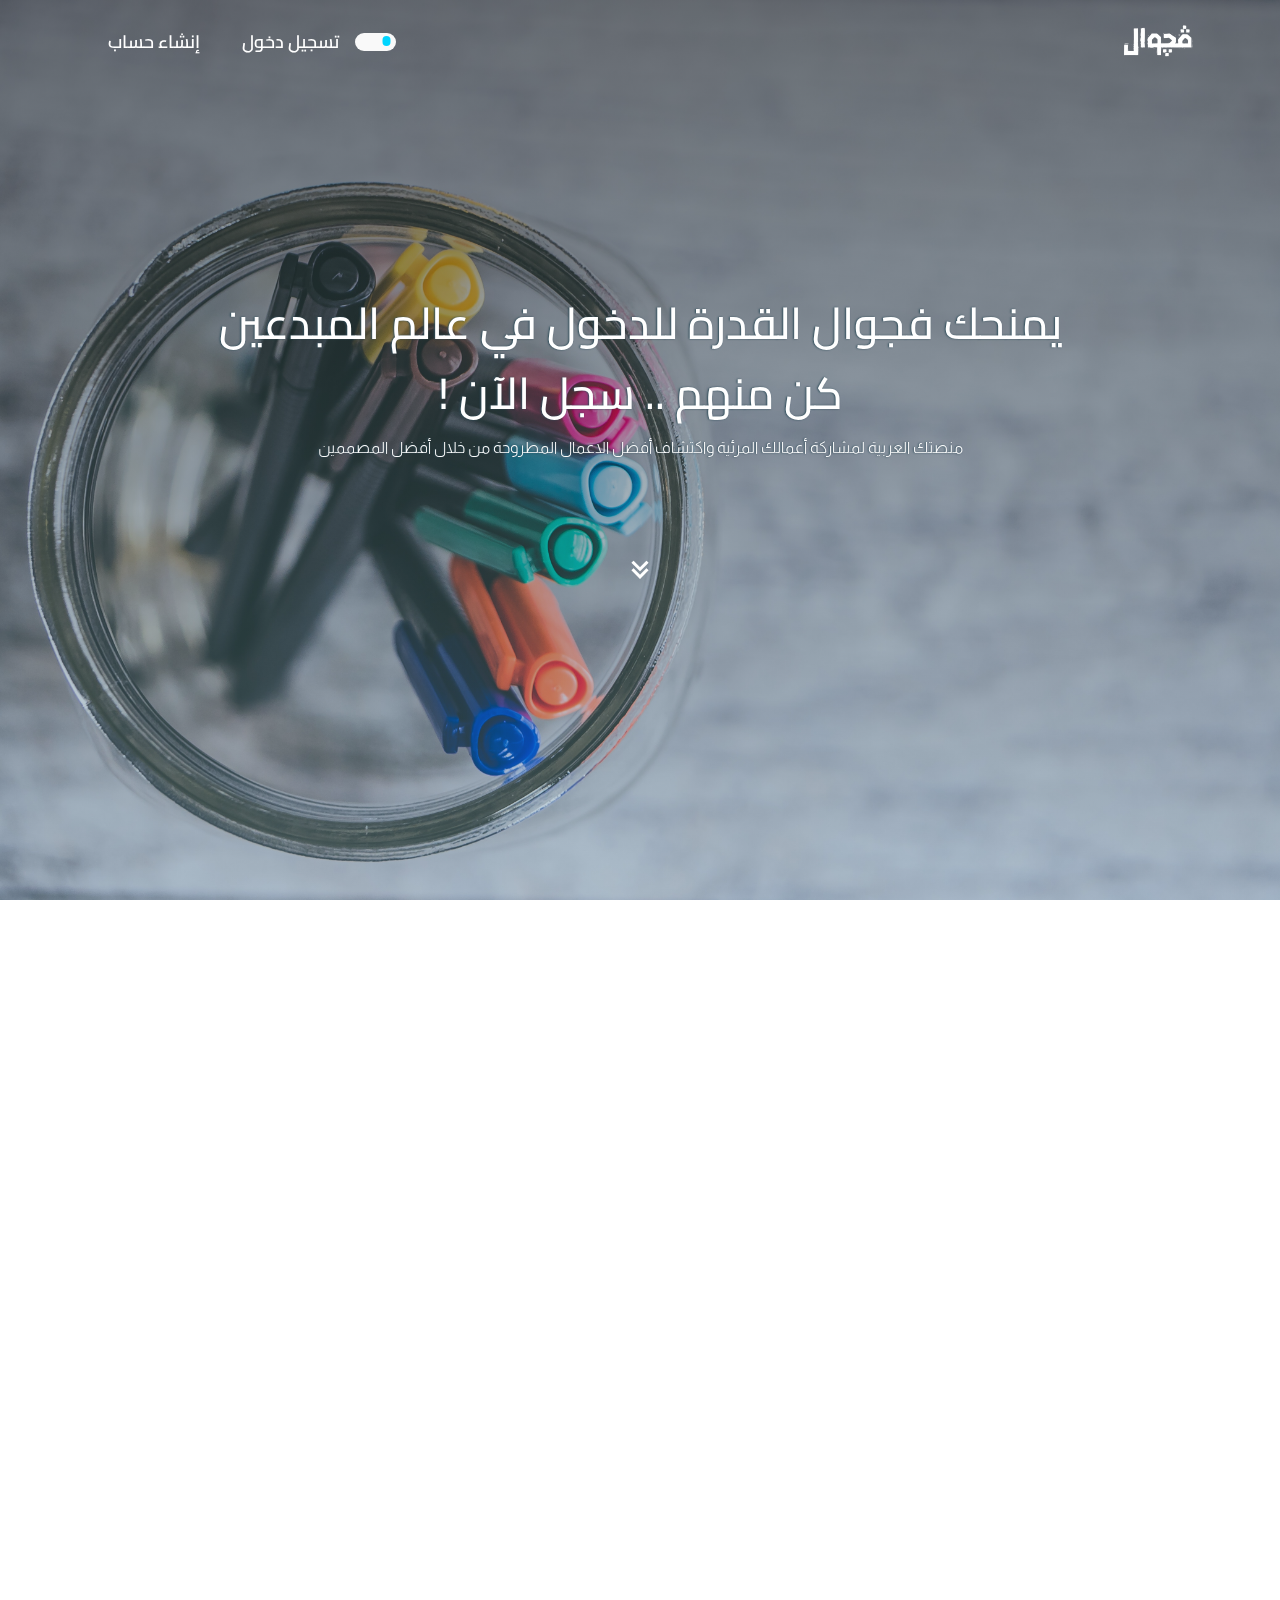
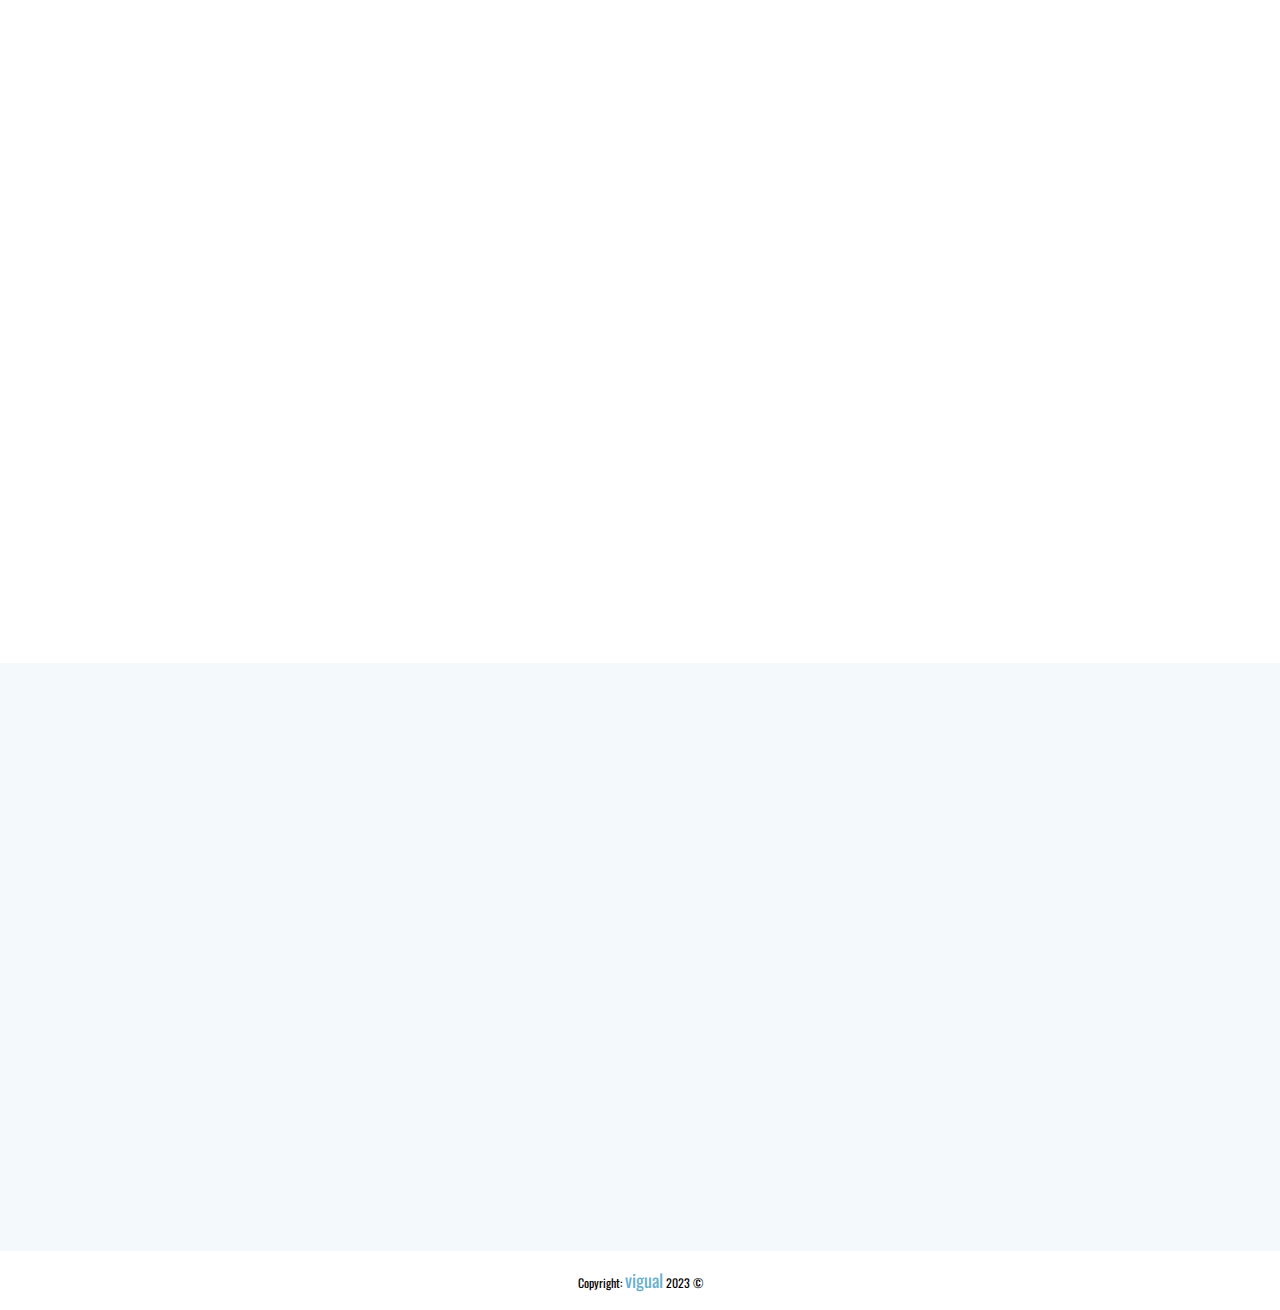
==== commit 4a188598: "change navbar color in index" ====
--- a/index.html
+++ b/index.html
@@ -52,6 +52,10 @@
 
         <nav id="navbar" class="navbar">
           <ul>
+            <label class="switch">
+              <input type="checkbox" />
+              <span class="slider"></span>
+            </label>
             <li>
               <a class="nav-link scrollto" href="login.html">تسجيل دخول</a>
             </li>
@@ -59,10 +63,7 @@
               <a class="nav-link scrollto" href="choose.html">إنشاء حساب</a>
             </li>
           </ul>
-          <label class="switch">
-            <input type="checkbox" />
-            <span class="slider"></span>
-          </label>
+
           <i class="bi bi-list mobile-nav-toggle"></i>
         </nav>
         <!-- .navbar -->
--- a/base.css
+++ b/base.css
@@ -39,7 +39,7 @@
   --box-shadow-color: rgba(206, 178, 252, 0.48);
 
   --bg--index: linear-gradient(rgba(1, 13, 19, 0.5), rgba(55, 142, 181, 0.2)),
-    url("/img/pexels-jessica-lewis-998587.jpg") top center;
+    url("img/pexels-jessica-lewis-998587.jpg") top center;
   --bg-all: #ffff;
 
   --section-bg: #f4f9fc;
@@ -63,7 +63,7 @@
   --swit-bg: var(--cont-main, 05);
 
   --bg--index: linear-gradient(rgb(0 0 0 / 55%), rgb(0 0 0 / 75%)),
-    url(/img/pexels-jessica-lewis-998587.jpg) top center;
+    url(img/pexels-jessica-lewis-998587.jpg) top center;
   --bg-all: #3f3f3f;
   --section-bg: #2f2f2f;
   scroll-behavior: smooth;
@@ -661,63 +661,7 @@
   left: 50px;
   z-index: 0;
   transition: transform 0.3s ease-out;
-} /*------------------------------------------------------------------------------------------------------------
-# spinner
-------------------------------------------------------------------------------------------------------------*/
-
-.loader,
-.loader:before,
-.loader:after {
-  border-radius: 50%;
-  width: 2.5em;
-  height: 2.5em;
-  margin: 0;
-  position: absolute;
-  top: 50%;
-  bottom: 50%;
-  left: 50%;
-  margin-right: -50%;
-  animation-fill-mode: both;
-  animation: bblFadInOut 1.8s infinite ease-in-out;
-}
-
-.loader {
-  color: #fff;
-  font-size: 7px;
-  position: relative;
-  text-indent: -9999em;
-  transform: translateZ(0);
-  animation-delay: -0.16s;
-}
-
-.loader:before,
-.loader:after {
-  content: "";
-  position: absolute;
-  top: 0;
-}
-
-.loader:before {
-  left: -3.5em;
-  animation-delay: -0.32s;
-}
-
-.loader:after {
-  left: 3.5em;
-}
-
-@keyframes bblFadInOut {
-  0%,
-  80%,
-  100% {
-    box-shadow: 0 2.5em 0 -1.3em;
-  }
-
-  40% {
-    box-shadow: 0 2.5em 0 0;
-  }
-}
-
+}
 /*------------------------------------------------------------------------------------------------------------
 # flex 
 ------------------------------------------------------------------------------------------------------------*/
@@ -1129,7 +1073,7 @@
   transform: translate(-50%, -50%);
   width: 122px;
   height: 66px;
-  background: url(../img/section-title-bg.png) no-repeat;
+  background: url(img/section-title-bg.png) no-repeat;
   z-index: -1;
 }
 .section-title p {
